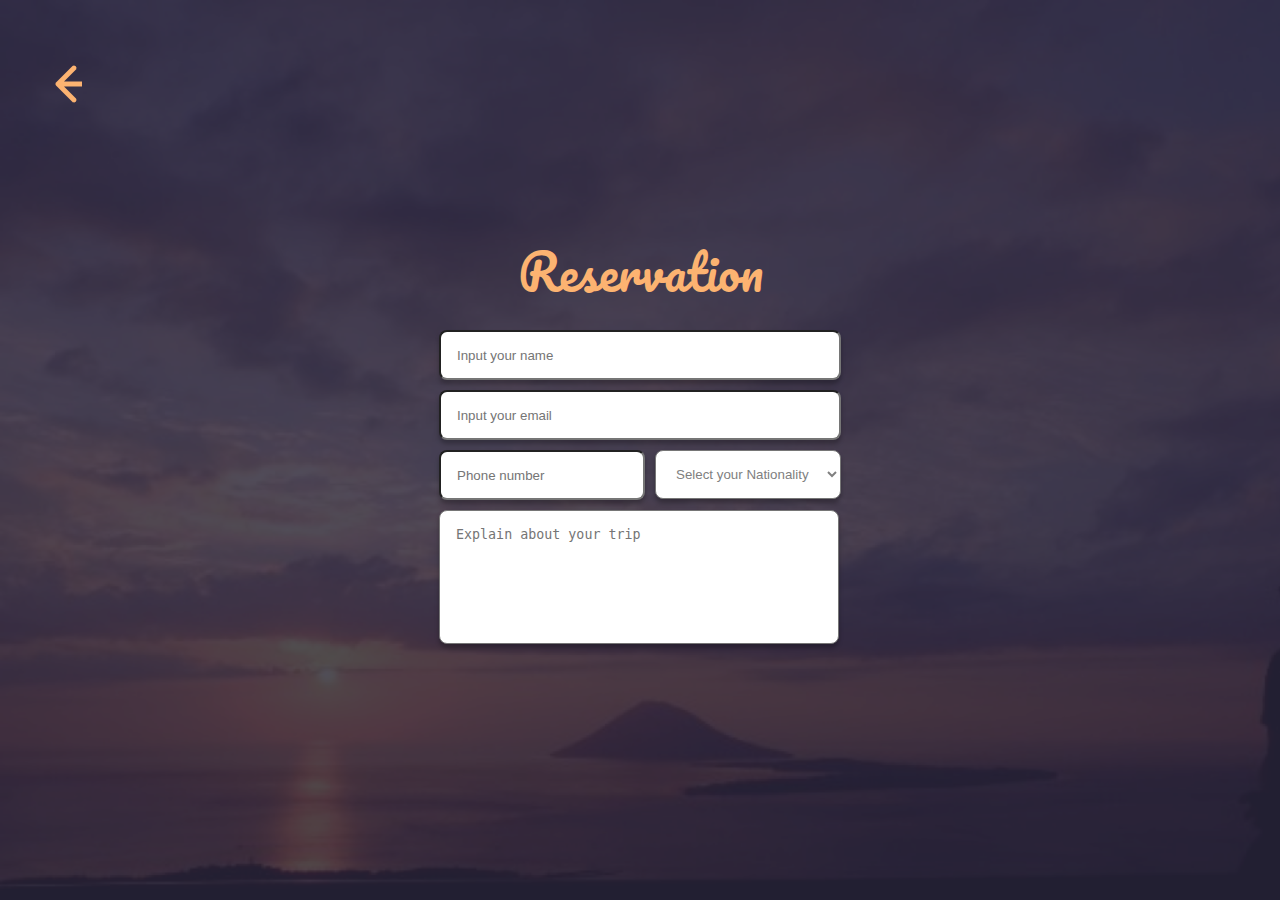
==== reservation.html @ 2136567d "first commit" ====
<!DOCTYPE html>
<html>
<head>
	<title>Reservation</title>
	<link rel="stylesheet" type="text/css" href="css/style.css">
</head>
<body>
	<div class="rsv">

		<a href="index.html"><img src="img/Back.png" class="back"></a>

		<div class="container">
			<h1 class="h3">Reservation</h1>

			<div class="form-rsv">
				<input type="text" name="name" class="name" placeholder="Input your name">
				<input type="email" name="email" class="email" placeholder="Input your email">

				<div class="double">
					<input type="text" name="number" class="number"placeholder="Phone number">
					<select class="nation">
						<option>Select your Nationality</option>
					</select>
				</div>

				<textarea name="explain" class="explain" placeholder="Explain about your trip"></textarea>
			</div>
		</div>
	</div>
</body>
</html>
---- css/style.css ----
@import url('https://fonts.googleapis.com/css?family=Pacifico&display=swap');
@import url('https://fonts.googleapis.com/css?family=Roboto+Condensed&display=swap');
@import url(//db.onlinewebfonts.com/c/0b51833ff62e4af8acb5fd3e2bf59e97?family=SF+Pro+Display);

* {
	padding: 0;
	margin: 0;
}

html, body {
	width: 100%;
	height: 100%;
}

.homepage {
	background: url(../img/ImageBackground.png);
	width: 100%;
	height: 100%;
	background-repeat: no-repeat;
	background-size: cover;
}

.img-icon {
	margin-top: -70px;
}

.container {
	display: flex;
	justify-content: center;
	align-items: center;
	flex-direction: column;
	width: 100%;
	height: 100%;
	background: rgba(42, 38, 61, 0.82);
}

.container .h1 {
	font-family: Pacifico;
	font-style: normal;
	font-weight: normal;
	font-size: 48px;
	line-height: 84px;
	text-align: center;
	color: #fff;
}

.container .h2 {
	font-family: Pacifico;
	font-style: normal;
	font-weight: normal;
	font-size: 48px;
	line-height: 84px;
	text-align: center;
	color: #FCB371;
}

.container p {
	font-family: Roboto Condensed;
	font-style: normal;
	font-weight: normal;
	font-size: 14px;
	line-height: 16px;
	text-align: center;
	margin-bottom: 2px;
	color: #fff;
}

.btn {
	display: flex;
	justify-content: center;
	align-items: center;
	flex-direction: horizontal;
	font-family: pacifico;
	font-style: normal;
	font-weight: normal;
	font-size: 12px;
	line-height: 21px;
}

.container .btn-about {
	border: 2px solid #FCB371;
	box-sizing: border-box;
	border-radius: 6px;
	text-decoration: none;
	padding-top: 10px;
	margin: 10px;
	width: 156px;
	height: 46px;
	text-align: center;
	vertical-align: middle;
	color: #FCB371;
}

.container .btn-rsv {
	background: #FCB371;
	border: 2px solid #FCB371;
	box-sizing: border-box;
	border-radius: 6px;
	text-decoration: none;
	padding-top: 10px;
	width: 156px;
	height: 46px;
	text-align: center;
	color: white;
}

.about {
	background: url(../img/bg1.png);
	width: 100%;
	height: 100%;
	background-repeat: no-repeat;
	background-size: cover;
}

.back {
	position: absolute;
	padding-top: 65px;
	padding-left: 55px;
}

.container .h3 {
	font-family: Pacifico;
	font-style: normal;
	font-weight: normal;
	font-size: 48px;
	line-height: 84px;
	text-align: center;
	color: #FCB371;
}

.container .p {
	margin: 25px;
	padding-left: 256px;
	padding-right: 256px;

	font-family: SF Pro Display;
	font-style: normal;
	font-weight: normal;
	font-size: 28px;
	line-height: 33px;
	text-align: center;

	color: white;
}

.rsv {
	background: url(../img/bg2.png);
	width: 100%;
	height: 100%;
	background-repeat: no-repeat;
	background-size: cover;	
}

.form-rsv {
	display: flex;
	flex-direction: column;
	padding: 16px;
}

.name {
	width: 382px;
	height: 46px;
	background: #fff;
	box-shadow: 0px 4px 4px rgba(0, 0, 0, 0.25);
	border-radius: 8px;
	margin-bottom: 10px; 
	padding-left: 16px;
}

.email {
	width: 382px;
	height: 46px;
	background: #fff;
	box-shadow: 0px 4px 4px rgba(0, 0, 0, 0.25);
	border-radius: 8px;
	margin-bottom: 10px; 	
	padding-left: 16px;
}

.double	{
	display: flex;
	flex-direction: row;
}


.number {
	width: 186px;
	height: 46px;
	background: #fff;
	box-shadow: 0px 4px 4px rgba(0, 0, 0, 0.25);
	border-radius: 8px;
	margin-bottom: 10px;
	margin-right: 5px;
	padding-left: 16px;
}

.nation {
	width: 186px;
	height: 49px;
	background: #fff;
	box-shadow: 0px 4px 4px rgba(0, 0, 0, 0.25);
	border-radius: 8px;
	margin-bottom: 10px;
	margin-left: 5px;
	color: grey;
	padding-left: 16px;
}

.explain {
	width: 382px;
	height: 116px;
	background: #fff;
	box-shadow: 0px 4px 4px rgba(0, 0, 0, 0.25);
	border-radius: 8px;
	margin-bottom: 10px; 		
	padding-left: 16px;
	padding-top: 16px;
	resize: none;
}
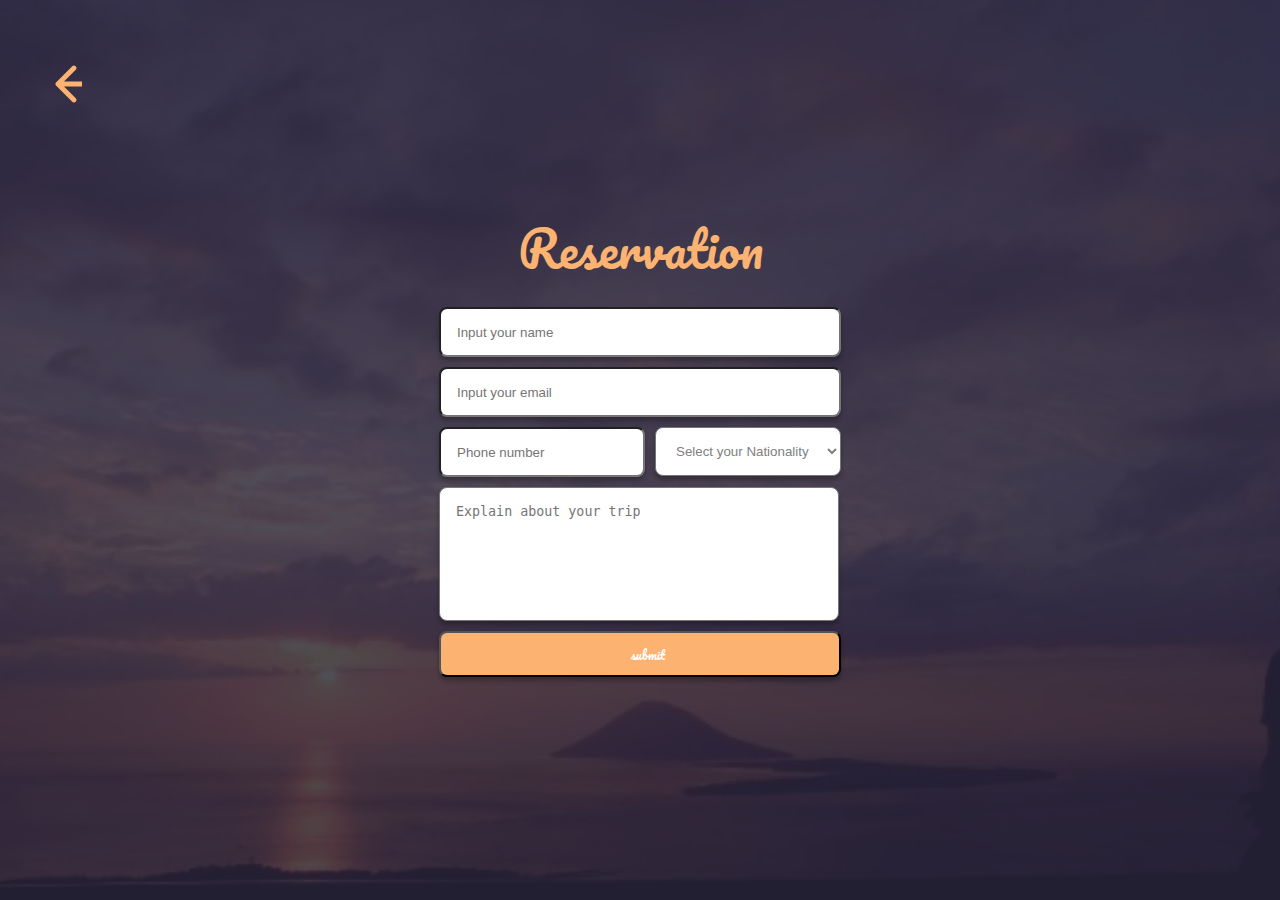
==== commit 8ce0feaf: "second commit" ====
--- a/reservation.html
+++ b/reservation.html
@@ -24,6 +24,8 @@
 				</div>
 
 				<textarea name="explain" class="explain" placeholder="Explain about your trip"></textarea>
+
+				<input type="submit" name="submit" value="submit" class="submit">
 			</div>
 		</div>
 	</div>
--- a/css/style.css
+++ b/css/style.css
@@ -63,6 +63,8 @@
 	text-align: center;
 	margin-bottom: 2px;
 	color: #fff;
+	padding-top: 8px;
+	padding-bottom: 8px;
 }
 
 .btn {
@@ -87,7 +89,6 @@
 	width: 156px;
 	height: 46px;
 	text-align: center;
-	vertical-align: middle;
 	color: #FCB371;
 }
 
@@ -216,4 +217,16 @@
 	padding-left: 16px;
 	padding-top: 16px;
 	resize: none;
+}
+
+.submit {
+	width: 100%;
+	height: 46px;
+	background: #FCB371;
+	box-shadow: 0px 4px 4px rgba(0, 0, 0, 0.25);
+	border-radius: 8px;
+	padding-left: 16px;
+	font-family: Pacifico;
+	font-size: 12px;
+	color: white;
 }